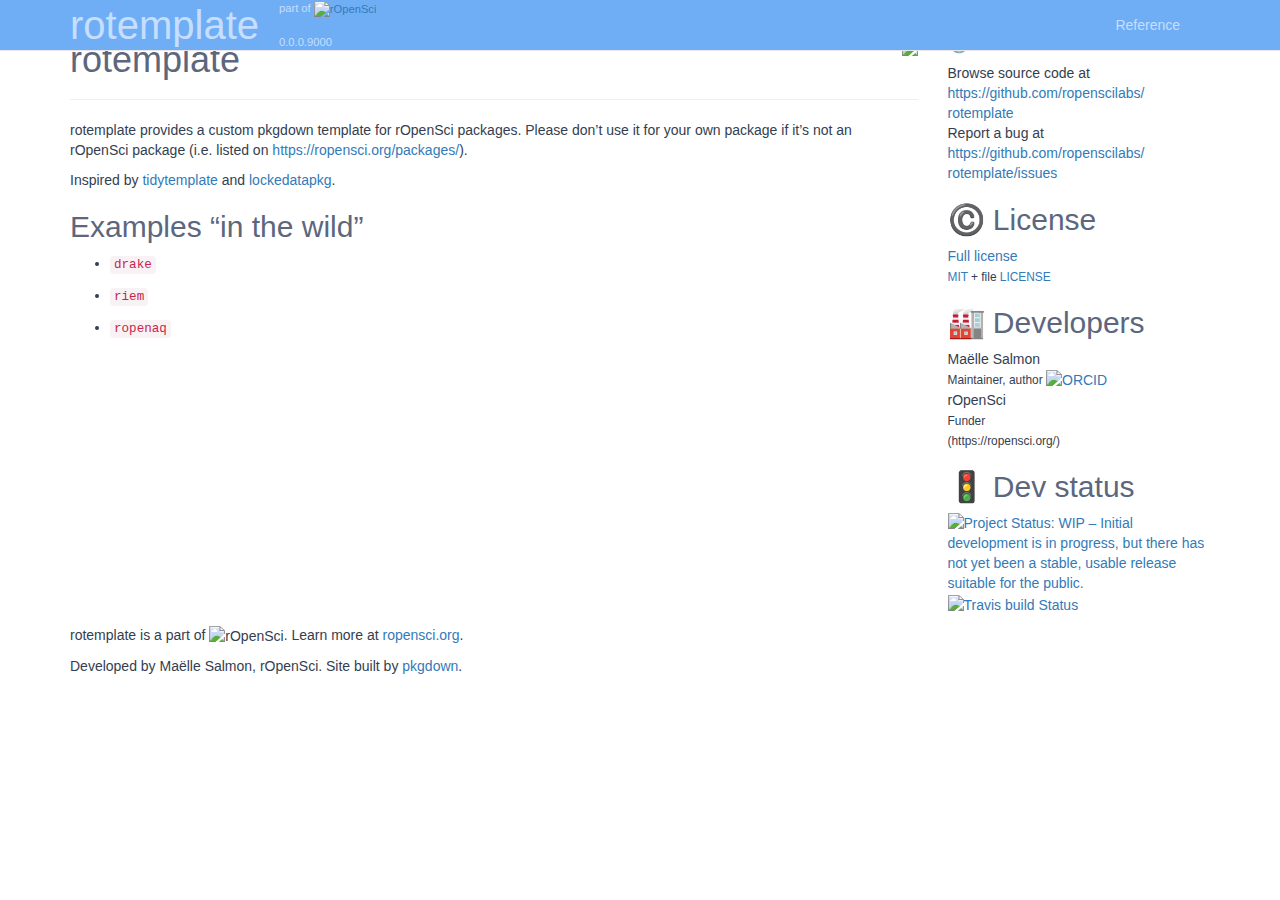
==== docs/index.html @ 768f44be "update site" ====
<!DOCTYPE html>
<!-- Generated by pkgdown: do not edit by hand --><html lang="en">
<head>
<meta http-equiv="Content-Type" content="text/html; charset=UTF-8">
<meta charset="utf-8">
<meta http-equiv="X-UA-Compatible" content="IE=edge">
<meta name="viewport" content="width=device-width, initial-scale=1.0">
<title>'pkgdown' Templates for rOpenSci Packages • rotemplate</title>
<!-- jquery --><script src="https://cdnjs.cloudflare.com/ajax/libs/jquery/3.3.1/jquery.min.js" integrity="sha256-FgpCb/KJQlLNfOu91ta32o/NMZxltwRo8QtmkMRdAu8=" crossorigin="anonymous"></script><!-- Bootstrap --><link rel="stylesheet" href="https://cdnjs.cloudflare.com/ajax/libs/twitter-bootstrap/3.3.7/css/bootstrap.min.css" integrity="sha256-916EbMg70RQy9LHiGkXzG8hSg9EdNy97GazNG/aiY1w=" crossorigin="anonymous">
<link href="ropensci.css" rel="stylesheet">
<script src="https://cdnjs.cloudflare.com/ajax/libs/twitter-bootstrap/3.3.7/js/bootstrap.min.js" integrity="sha256-U5ZEeKfGNOja007MMD3YBI0A3OSZOQbeG6z2f2Y0hu8=" crossorigin="anonymous"></script><!-- Font Awesome icons --><link rel="stylesheet" href="https://cdnjs.cloudflare.com/ajax/libs/font-awesome/5.7.1/css/all.min.css" integrity="sha256-nAmazAk6vS34Xqo0BSrTb+abbtFlgsFK7NKSi6o7Y78=" crossorigin="anonymous">
<link rel="stylesheet" href="https://cdnjs.cloudflare.com/ajax/libs/font-awesome/5.7.1/css/v4-shims.min.css" integrity="sha256-6qHlizsOWFskGlwVOKuns+D1nB6ssZrHQrNj1wGplHc=" crossorigin="anonymous">
<!-- clipboard.js --><script src="https://cdnjs.cloudflare.com/ajax/libs/clipboard.js/2.0.4/clipboard.min.js" integrity="sha256-FiZwavyI2V6+EXO1U+xzLG3IKldpiTFf3153ea9zikQ=" crossorigin="anonymous"></script><!-- sticky kit --><script src="https://cdnjs.cloudflare.com/ajax/libs/sticky-kit/1.1.3/sticky-kit.min.js" integrity="sha256-c4Rlo1ZozqTPE2RLuvbusY3+SU1pQaJC0TjuhygMipw=" crossorigin="anonymous"></script><!-- pkgdown --><link href="pkgdown.css" rel="stylesheet">
<script src="pkgdown.js"></script><link href="tidyverse-2.css" rel="stylesheet">
<meta property="og:title" content="'pkgdown' Templates for rOpenSci Packages">
<meta property="og:description" content="This is a private template for use by rOpenSci packages.
    Please don't use for your own code.">
<meta property="og:image" content="https://ropenscilabs.github.io/rotemplate/logo.png">
<meta name="twitter:card" content="summary">
</head>
<body>
    <div class="container template-article">
      <header><div class="navbar navbar-default navbar-fixed-top" role="navigation">
  <div class="container">
    <div class="navbar-header">
      <button type="button" class="navbar-toggle collapsed" data-toggle="collapse" data-target="#navbar" aria-expanded="false">
        <span class="sr-only">Toggle navigation</span>
        <span class="icon-bar"></span>
        <span class="icon-bar"></span>
        <span class="icon-bar"></span>
      </button>

      <div class="navbar-brand-container">
        <a class="navbar-brand" href="index.html">rotemplate</a>
        <div class="info">
          <span class="partof">part of  <a href="https://ropensci.org"><img src="https://d33wubrfki0l68.cloudfront.net/88338b7637e084df5c43e7a9e6293719dbaf10e2/30903/img/icon_lettering_white.svg" height="24" alt="rOpenSci"></a></span>
          <span class="version version-default" data-toggle="tooltip" data-placement="bottom" title="Released version">0.0.0.9000</span>
        </div>
      </div>
    </div>
    <div id="navbar" class="navbar-collapse collapse">
      <ul class="nav navbar-nav navbar-right">
<li>
  <a href="index.html">
    <span class="fas fa fas fa-home fa-lg"></span>
     
  </a>
</li>
<li>
  <a href="reference/index.html">Reference</a>
</li>
        <li>
  <a href="https://github.com/ropenscilabs/rotemplate">
    <span class="fab fa fab fa-github fa-lg"></span>
     
  </a>
</li>
      </ul>
</div>
<!--/.nav-collapse -->
  </div>
<!--/.container -->
</div>
<!--/.navbar -->

      
      </header><div class="row">
  <div class="col-md-9 contents">
    

    
    
<!-- README.md is generated from README.Rmd. Please edit that file -->
<div id="rotemplate" class="section level1">
<div class="page-header"><h1 class="hasAnchor">
<a href="#rotemplate" class="anchor"></a>rotemplate <a href="https://ropenscilabs.github.io/rotemplate"><img src="reference/figures/logo.png" align="right" height="134.5"></a>
</h1></div>
<!-- badges: start -->

<p>rotemplate provides a custom pkgdown template for rOpenSci packages. Please don’t use it for your own package if it’s not an rOpenSci package (i.e. listed on <a href="https://ropensci.org/packages/" class="uri">https://ropensci.org/packages/</a>).</p>
<p>Inspired by <a href="https://github.com/tidyverse/tidytemplate/">tidytemplate</a> and <a href="https://github.com/lockedatapublished/lockedatapkg">lockedatapkg</a>.</p>
<div id="examples-in-the-wild" class="section level2">
<h2 class="hasAnchor">
<a href="#examples-in-the-wild" class="anchor"></a>Examples “in the wild”</h2>
<ul>
<li><p><a href="https://ropensci.github.io/drake/"><code>drake</code></a></p></li>
<li><p><a href="https://ropensci.github.io/riem/"><code>riem</code></a></p></li>
<li><p><a href="https://ropensci.github.io/ropenaq/"><code>ropenaq</code></a></p></li>
</ul>
</div>
</div>
  </div>

  <div class="col-md-3 hidden-xs hidden-sm" id="sidebar">
    <div class="links">
<h2>Links</h2>
<ul class="list-unstyled">
<li>Browse source code at <br><a href="https://github.com/ropenscilabs/rotemplate">https://​github.com/​ropenscilabs/​rotemplate</a>
</li>
<li>Report a bug at <br><a href="https://github.com/ropenscilabs/rotemplate/issues">https://​github.com/​ropenscilabs/​rotemplate/​issues</a>
</li>
</ul>
</div>
<div class="license">
<h2>License</h2>
<ul class="list-unstyled">
<li><a href="LICENSE.html">Full license</a></li>
<li><small><a href="https://opensource.org/licenses/mit-license.php">MIT</a> + file <a href="LICENSE-text.html">LICENSE</a></small></li>
</ul>
</div>
<div class="developers">
<h2>Developers</h2>
<ul class="list-unstyled">
<li>Maëlle Salmon <br><small class="roles"> Maintainer, author </small> <a href="https://orcid.org/0000-0002-2815-0399" target="orcid.widget"><img src="https://members.orcid.org/sites/default/files/vector_iD_icon.svg" class="orcid" alt="ORCID" height="16"></a> </li>
<li>rOpenSci <br><small class="roles"> Funder </small>  <br><small>(https://ropensci.org/)</small>
</li>
</ul>
</div>

      <div class="dev-status">
<h2>Dev status</h2>
<ul class="list-unstyled">
<li><a href="https://www.repostatus.org/#wip"><img src="https://www.repostatus.org/badges/latest/wip.svg" alt="Project Status: WIP – Initial development is in progress, but there has not yet been a stable, usable release suitable for the public."></a></li>
<li><a href="https://travis-ci.com/ropenscilabs/rotemplate"><img src="https://travis-ci.com/ropenscilabs/rotemplate.svg?branch=master" alt="Travis build Status"></a></li>
</ul>
</div>
</div>

</div>


      <footer><div>
  <p>rotemplate is a part of <img src="https://github.com/ropensci/logos/raw/master/icon_lettering_color.png" height="40" alt="rOpenSci">. Learn more at <a href="https://ropensci.org">ropensci.org</a>.</p>
</div>

<div class="author">
  <p>
    Developed by Maëlle Salmon, rOpenSci.
    Site built by <a href="https://pkgdown.r-lib.org">pkgdown</a>.
  </p>
</div>
      </footer>
</div>

  

  </body>
</html>
---- docs/ropensci.css ----
/* general ----------------------------------------------- */

body {
  color: #333E50;
}

.h1, .h2, .h3, h1, h2, h3{
  color: #5c677e;
}

/* footer ----------------------------------------------- */

/* https://github.com/tidyverse/tidytemplate/blob/27af8fd35dbba81d83e8b4a7e8677b8821fb8cc3/inst/pkgdown/assets/tidyverse-2.css#L15*/
/* navbar ----------------------------------------------- */
.navbar {
  background-color: #6faef5;
}

.navbar-default .navbar-toggle {
  color: #c6deff;
}

.navbar .navbar-brand {
  color: #c6deff;
}

.navbar-brand{
  font-size: 40px;
}

.navbar .navbar-brand:hover {
  color: #fff;
}

.navbar .info {
  float: left;
  height: 50px;
  width: 140px;
  font-size: 80%;
  position: relative;
  margin-left: 5px;
}

.navbar .info .partof {
  position: absolute;
  top: 0;
  color: #c6deff;
}

.navbar .info .version {
  position: absolute;
  bottom: 0;
  color: #c6deff;
}

.navbar-default .navbar-nav > li > a{
  color: #c6deff;
}

.navbar-default .navbar-nav > .active > a, .navbar-default .navbar-nav > .active > a:focus, .navbar-default .navbar-nav > .active > a:hover{
  background-color: #dfe3eb;
  color: #5c677e;
}

.navbar-default .navbar-nav > li > a:hover{
  color: #fff;
}

/* sidebar ----------------------------------------------- */

#sidebar h2{
  color: #5c677e;
}

#sidebar .links h2::before{
  content: "🔗 ";
}


#sidebar .developers h2::before{
  content: "🏭 ";
}

#sidebar .license h2::before{
  content: "©️ ";
}

#sidebar .dev-status h2::before{
  content: "🚦️ ";
}

/* reference navbar ----------------------------------------------- */
.nav-pills > li.active > a, .nav-pills > li.active > a:focus, .nav-pills > li.active > a:hover {
  color: #fff;
  background-color: #6faef5;
}

#sidebar .nav > li {
  padding: 10px 0 0px 20px;
  display: list-item;
  background-repeat: no-repeat;
  background-size: 16px 280px;
  background-position: left 0px;
}
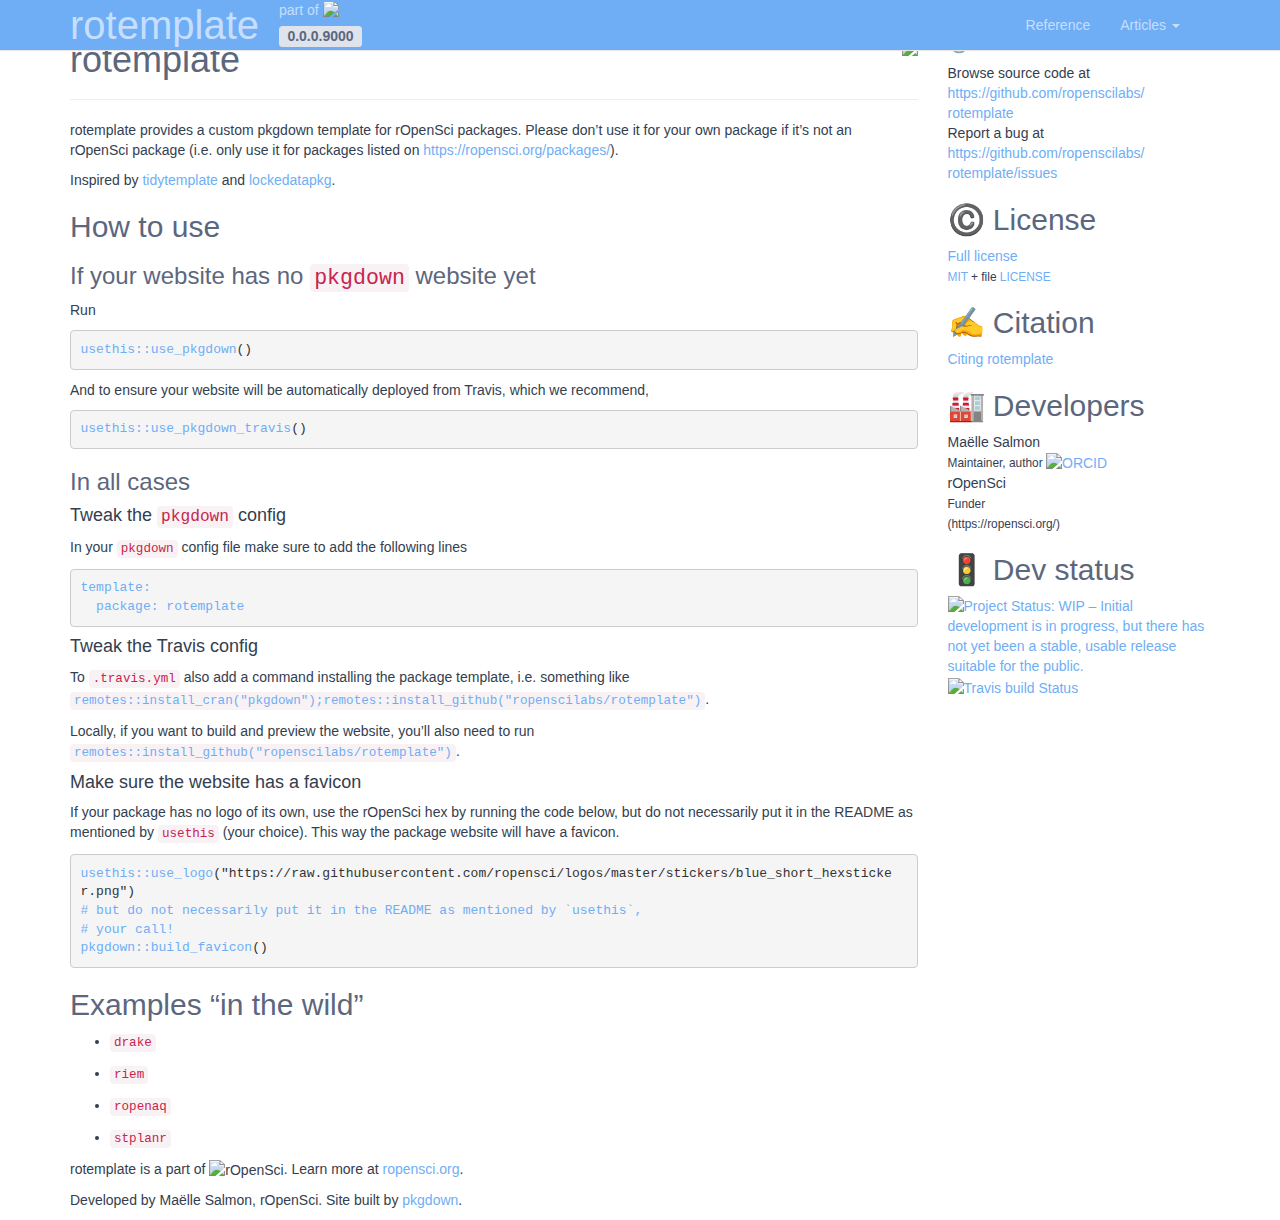
==== commit 0f688946: "add Citation emoji cc @fmichonneau" ====
--- a/docs/index.html
+++ b/docs/index.html
@@ -6,6 +6,12 @@
 <meta http-equiv="X-UA-Compatible" content="IE=edge">
 <meta name="viewport" content="width=device-width, initial-scale=1.0">
 <title>'pkgdown' Templates for rOpenSci Packages • rotemplate</title>
+<!-- favicons --><link rel="icon" type="image/png" sizes="16x16" href="favicon-16x16.png">
+<link rel="icon" type="image/png" sizes="32x32" href="favicon-32x32.png">
+<link rel="apple-touch-icon" type="image/png" sizes="180x180" href="apple-touch-icon.png">
+<link rel="apple-touch-icon" type="image/png" sizes="120x120" href="apple-touch-icon-120x120.png">
+<link rel="apple-touch-icon" type="image/png" sizes="76x76" href="apple-touch-icon-76x76.png">
+<link rel="apple-touch-icon" type="image/png" sizes="60x60" href="apple-touch-icon-60x60.png">
 <!-- jquery --><script src="https://cdnjs.cloudflare.com/ajax/libs/jquery/3.3.1/jquery.min.js" integrity="sha256-FgpCb/KJQlLNfOu91ta32o/NMZxltwRo8QtmkMRdAu8=" crossorigin="anonymous"></script><!-- Bootstrap --><link rel="stylesheet" href="https://cdnjs.cloudflare.com/ajax/libs/twitter-bootstrap/3.3.7/css/bootstrap.min.css" integrity="sha256-916EbMg70RQy9LHiGkXzG8hSg9EdNy97GazNG/aiY1w=" crossorigin="anonymous">
 <link href="ropensci.css" rel="stylesheet">
 <script src="https://cdnjs.cloudflare.com/ajax/libs/twitter-bootstrap/3.3.7/js/bootstrap.min.js" integrity="sha256-U5ZEeKfGNOja007MMD3YBI0A3OSZOQbeG6z2f2Y0hu8=" crossorigin="anonymous"></script><!-- Font Awesome icons --><link rel="stylesheet" href="https://cdnjs.cloudflare.com/ajax/libs/font-awesome/5.7.1/css/all.min.css" integrity="sha256-nAmazAk6vS34Xqo0BSrTb+abbtFlgsFK7NKSi6o7Y78=" crossorigin="anonymous">
@@ -34,7 +40,7 @@
         <a class="navbar-brand" href="index.html">rotemplate</a>
         <div class="info">
           <span class="partof">part of  <a href="https://ropensci.org"><img src="https://d33wubrfki0l68.cloudfront.net/88338b7637e084df5c43e7a9e6293719dbaf10e2/30903/img/icon_lettering_white.svg" height="24" alt="rOpenSci"></a></span>
-          <span class="version version-default" data-toggle="tooltip" data-placement="bottom" title="Released version">0.0.0.9000</span>
+          <span class="version label label-default version-default" data-toggle="tooltip" data-placement="bottom" title="Released version">0.0.0.9000</span>
         </div>
       </div>
     </div>
@@ -49,6 +55,18 @@
 <li>
   <a href="reference/index.html">Reference</a>
 </li>
+<li class="dropdown">
+  <a href="#" class="dropdown-toggle" data-toggle="dropdown" role="button" aria-expanded="false">
+    Articles
+     
+    <span class="caret"></span>
+  </a>
+  <ul class="dropdown-menu" role="menu">
+<li>
+      <a href="articles/test.html">test</a>
+    </li>
+  </ul>
+</li>
         <li>
   <a href="https://github.com/ropenscilabs/rotemplate">
     <span class="fab fa fab fa-github fa-lg"></span>
@@ -77,8 +95,46 @@
 </h1></div>
 <!-- badges: start -->
 
-<p>rotemplate provides a custom pkgdown template for rOpenSci packages. Please don’t use it for your own package if it’s not an rOpenSci package (i.e. listed on <a href="https://ropensci.org/packages/" class="uri">https://ropensci.org/packages/</a>).</p>
+<p>rotemplate provides a custom pkgdown template for rOpenSci packages. Please don’t use it for your own package if it’s not an rOpenSci package (i.e. only use it for packages listed on <a href="https://ropensci.org/packages/" class="uri">https://ropensci.org/packages/</a>).</p>
 <p>Inspired by <a href="https://github.com/tidyverse/tidytemplate/">tidytemplate</a> and <a href="https://github.com/lockedatapublished/lockedatapkg">lockedatapkg</a>.</p>
+<div id="how-to-use" class="section level2">
+<h2 class="hasAnchor">
+<a href="#how-to-use" class="anchor"></a>How to use</h2>
+<div id="if-your-website-has-no-pkgdown-website-yet" class="section level3">
+<h3 class="hasAnchor">
+<a href="#if-your-website-has-no-pkgdown-website-yet" class="anchor"></a>If your website has no <code>pkgdown</code> website yet</h3>
+<p>Run</p>
+<div class="sourceCode" id="cb1"><pre class="sourceCode r"><code class="sourceCode r"><a class="sourceLine" id="cb1-1" data-line-number="1">usethis<span class="op">::</span><span class="kw"><a href="https://www.rdocumentation.org/packages/usethis/topics/use_pkgdown">use_pkgdown</a></span>()</a></code></pre></div>
+<p>And to ensure your website will be automatically deployed from Travis, which we recommend,</p>
+<div class="sourceCode" id="cb2"><pre class="sourceCode r"><code class="sourceCode r"><a class="sourceLine" id="cb2-1" data-line-number="1">usethis<span class="op">::</span><span class="kw"><a href="https://www.rdocumentation.org/packages/usethis/topics/use_pkgdown">use_pkgdown_travis</a></span>()</a></code></pre></div>
+</div>
+<div id="in-all-cases" class="section level3">
+<h3 class="hasAnchor">
+<a href="#in-all-cases" class="anchor"></a>In all cases</h3>
+<div id="tweak-the-pkgdown-config" class="section level4">
+<h4 class="hasAnchor">
+<a href="#tweak-the-pkgdown-config" class="anchor"></a>Tweak the <code>pkgdown</code> config</h4>
+<p>In your <code>pkgdown</code> config file make sure to add the following lines</p>
+<div class="sourceCode" id="cb3"><pre class="sourceCode yaml"><code class="sourceCode yaml"><a class="sourceLine" id="cb3-1" data-line-number="1"><span class="fu">template:</span></a>
+<a class="sourceLine" id="cb3-2" data-line-number="2">  <span class="fu">package:</span><span class="at"> rotemplate</span></a></code></pre></div>
+</div>
+<div id="tweak-the-travis-config" class="section level4">
+<h4 class="hasAnchor">
+<a href="#tweak-the-travis-config" class="anchor"></a>Tweak the Travis config</h4>
+<p>To <code>.travis.yml</code> also add a command installing the package template, i.e. something like <code><a href="https://www.rdocumentation.org/packages/remotes/topics/install_cran">remotes::install_cran("pkgdown");remotes::install_github("ropenscilabs/rotemplate")</a></code>.</p>
+<p>Locally, if you want to build and preview the website, you’ll also need to run <code><a href="https://www.rdocumentation.org/packages/remotes/topics/install_github">remotes::install_github("ropenscilabs/rotemplate")</a></code>.</p>
+</div>
+<div id="make-sure-the-website-has-a-favicon" class="section level4">
+<h4 class="hasAnchor">
+<a href="#make-sure-the-website-has-a-favicon" class="anchor"></a>Make sure the website has a favicon</h4>
+<p>If your package has no logo of its own, use the rOpenSci hex by running the code below, but do not necessarily put it in the README as mentioned by <code>usethis</code> (your choice). This way the package website will have a favicon.</p>
+<div class="sourceCode" id="cb4"><pre class="sourceCode r"><code class="sourceCode r"><a class="sourceLine" id="cb4-1" data-line-number="1">usethis<span class="op">::</span><span class="kw"><a href="https://www.rdocumentation.org/packages/usethis/topics/use_logo">use_logo</a></span>(<span class="st">"https://raw.githubusercontent.com/ropensci/logos/master/stickers/blue_short_hexsticker.png"</span>)</a>
+<a class="sourceLine" id="cb4-2" data-line-number="2"><span class="co"># but do not necessarily put it in the README as mentioned by `usethis`,</span></a>
+<a class="sourceLine" id="cb4-3" data-line-number="3"><span class="co"># your call!</span></a>
+<a class="sourceLine" id="cb4-4" data-line-number="4">pkgdown<span class="op">::</span><span class="kw"><a href="https://pkgdown.r-lib.org/reference/build_favicon.html">build_favicon</a></span>()</a></code></pre></div>
+</div>
+</div>
+</div>
 <div id="examples-in-the-wild" class="section level2">
 <h2 class="hasAnchor">
 <a href="#examples-in-the-wild" class="anchor"></a>Examples “in the wild”</h2>
@@ -86,6 +142,7 @@
 <li><p><a href="https://ropensci.github.io/drake/"><code>drake</code></a></p></li>
 <li><p><a href="https://ropensci.github.io/riem/"><code>riem</code></a></p></li>
 <li><p><a href="https://ropensci.github.io/ropenaq/"><code>ropenaq</code></a></p></li>
+<li><p><a href="https://ropensci.github.io/stplanr/"><code>stplanr</code></a></p></li>
 </ul>
 </div>
 </div>
@@ -106,6 +163,12 @@
 <ul class="list-unstyled">
 <li><a href="LICENSE.html">Full license</a></li>
 <li><small><a href="https://opensource.org/licenses/mit-license.php">MIT</a> + file <a href="LICENSE-text.html">LICENSE</a></small></li>
+</ul>
+</div>
+<div class="citation">
+<h2>Citation</h2>
+<ul class="list-unstyled">
+<li><a href="authors.html">Citing rotemplate</a></li>
 </ul>
 </div>
 <div class="developers">
--- a/docs/ropensci.css
+++ b/docs/ropensci.css
@@ -4,10 +4,35 @@
   color: #333E50;
 }
 
+a {
+  color: #6faef5;
+}
+
+a:focus, a:hover {
+  color: #6faef5;
+  text-decoration: underline;
+}
+
+
+
 .h1, .h2, .h3, h1, h2, h3{
   color: #5c677e;
 }
 
+
+.btn-primary {
+
+    color: #c6deff;
+    background-color: #6faef5;
+    border-color: #6faef5;
+}
+
+.btn-primary:active, .btn-primary:hover, .btn-primary:focus{
+
+    color: #fff;
+    background-color: #6faef5;
+    border-color: #6faef5;
+}
 /* footer ----------------------------------------------- */
 
 /* https://github.com/tidyverse/tidytemplate/blob/27af8fd35dbba81d83e8b4a7e8677b8821fb8cc3/inst/pkgdown/assets/tidyverse-2.css#L15*/
@@ -16,12 +41,21 @@
   background-color: #6faef5;
 }
 
-.navbar-default .navbar-toggle {
+
+.navbar .navbar-brand {
   color: #c6deff;
 }
 
-.navbar .navbar-brand {
-  color: #c6deff;
+
+.version.label.label-default.version-default {
+   background-color: #dfe3eb;
+    color: #5c677e;
+    margin-bottom: 3px;
+    font-size: 100%;
+}
+
+.navbar-default .navbar-toggle .icon-bar {
+    background-color: #c6deff;
 }
 
 .navbar-brand{
@@ -36,9 +70,11 @@
   float: left;
   height: 50px;
   width: 140px;
-  font-size: 80%;
+  font-size: 100%;
   position: relative;
   margin-left: 5px;
+  background-color: #6faef5;
+  box-shadow: unset;
 }
 
 .navbar .info .partof {
@@ -89,16 +125,20 @@
   content: "🚦️ ";
 }
 
+#sidebar .citation h2::before{
+  content: "✍️ ";
+}
+
 /* reference navbar ----------------------------------------------- */
 .nav-pills > li.active > a, .nav-pills > li.active > a:focus, .nav-pills > li.active > a:hover {
   color: #fff;
   background-color: #6faef5;
 }
 
+
 #sidebar .nav > li {
-  padding: 10px 0 0px 20px;
+  padding: 0px 0 0px 20px;
   display: list-item;
-  background-repeat: no-repeat;
-  background-size: 16px 280px;
-  background-position: left 0px;
+  line-height: 15px;
 }
+
